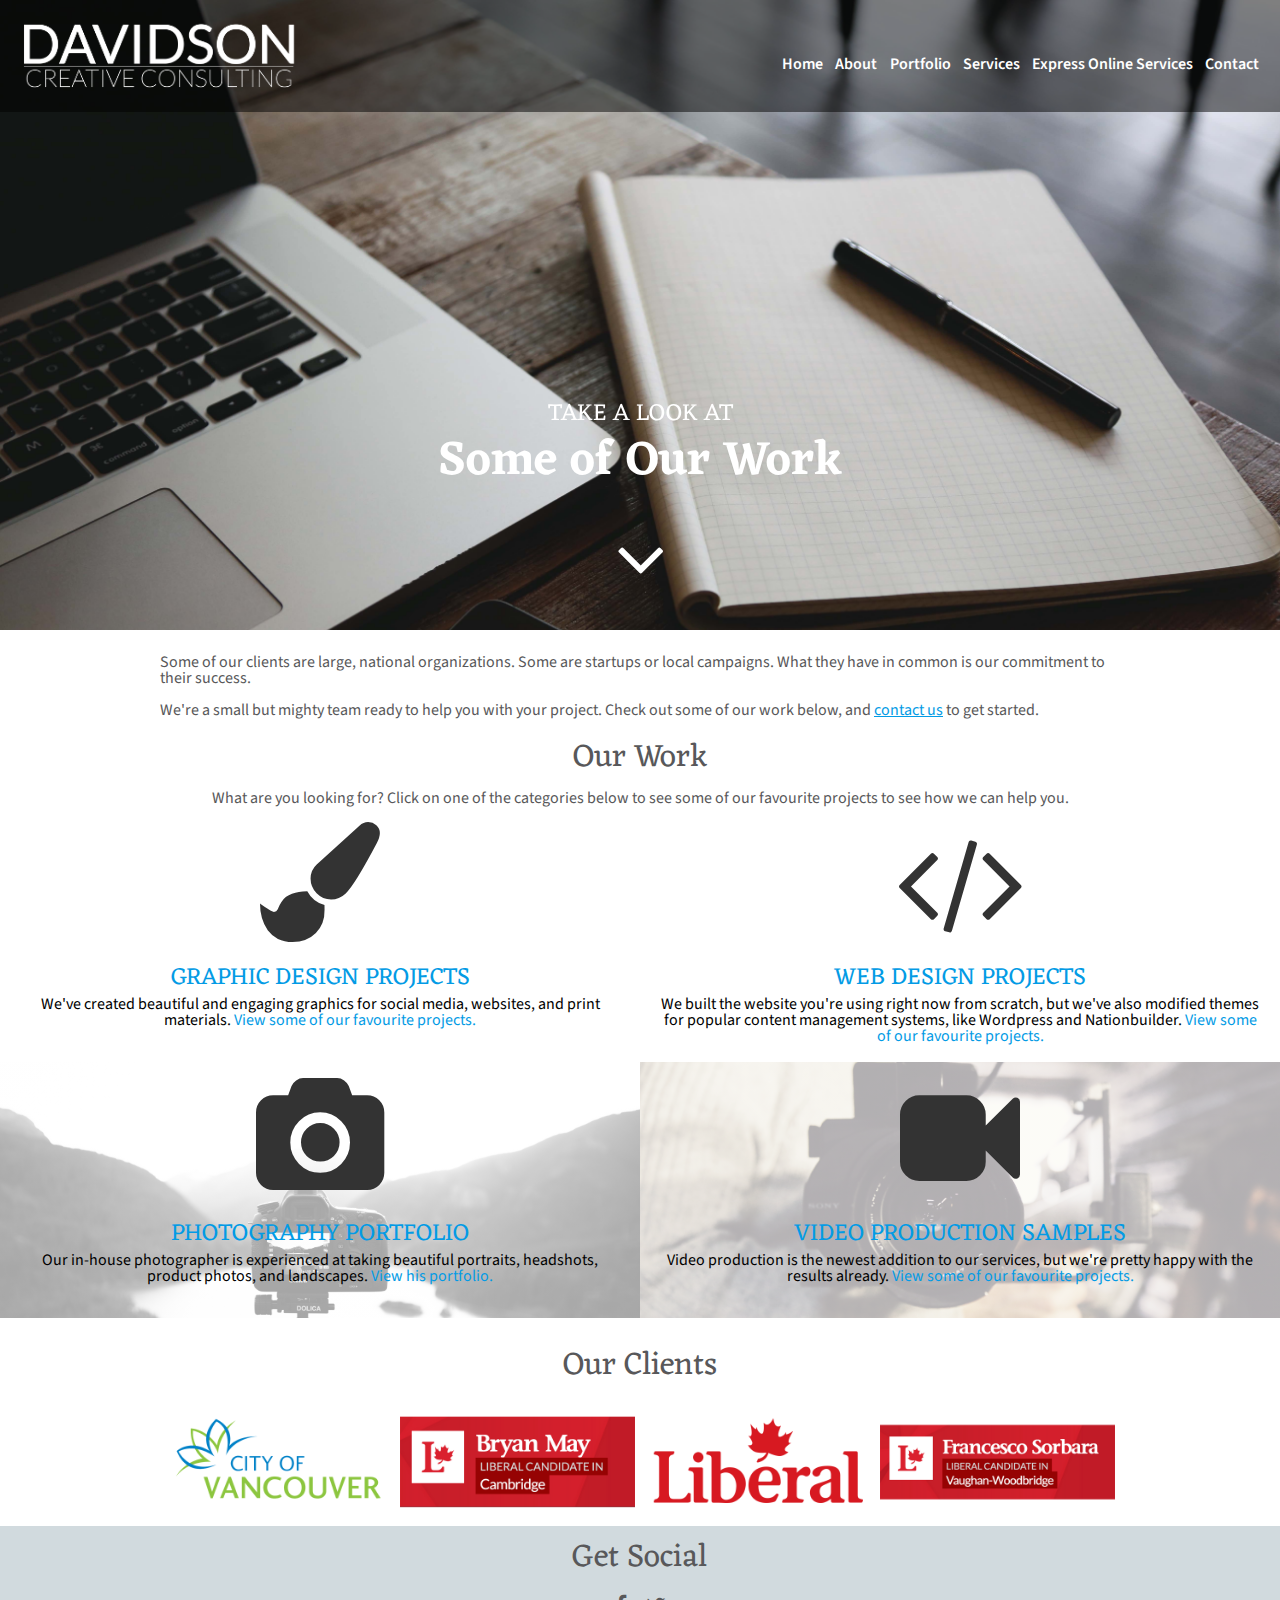
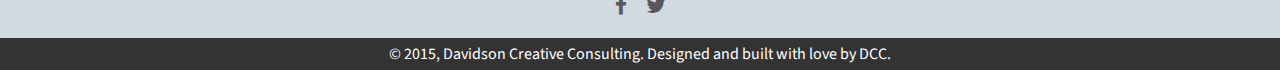
==== portfolio.html @ 870d9d75 "First commit." ====
<!DOCTYPE html>
<html>
	<head>
		<title>Davidson Creative Consulting</title>

		<meta name="description" content="Davidson Creative Consulting is a boutique communications firm in Toronto, specializing in strategic communications, graphic design, web design, and video production.">
		<meta name="keywords" content="design, graphic design, web design, toronto, boutique, logos, print design, social media">

		<!-- Reset style -->
		<link rel="stylesheet" type="text/css" href="css/reset.css">
		<!-- Load Google fonts -->
		<link href='http://fonts.googleapis.com/css?family=Source+Sans+Pro:400,700,400italic,600' rel='stylesheet' type='text/css'>
		<link href='https://fonts.googleapis.com/css?family=Pacifico' rel='stylesheet' type='text/css'>
		<!-- Load FontAwesome -->
		<link rel="stylesheet" href="https://maxcdn.bootstrapcdn.com/font-awesome/4.4.0/css/font-awesome.min.css">
		<!-- Load Fancybox styles -->
		<link rel="stylesheet" type="text/css" href="css/jquery.fancybox.css">
		<link rel="stylesheet" type="text/css" href="css/slick.css">
		<!-- Load main stylesheets (style.css is mobile first) -->
		<link rel="stylesheet" type="text/css" href="css/style.css">
		<link rel="stylesheet" type="text/css" href="css/style-medium.css">
		<link rel="stylesheet" type="text/css" href="css/style-large.css">
	</head>

	<body>
		<header class="sub">

			<div class="top-bar">
				
				<div class="logo"><img src="img/logo.png"></div>
				
				<div class="mobile-nav">
					<i class="fa fa-bars fa-3x"></i>
				</div>

				<nav>
					<ul class="menu">
						<li><a href="./index.html">Home</a></li>
						<li><a href="./about.html">About</a></li>
						<li><a href="./portfolio.html">Portfolio</a></li>
						<li><a href="#" class="service-button">Services</a>
							<ul class="submenu services-menu">
								<li><a href="/graphic-design">Graphic Design</a></li>
								<li><a href="/web-design">Web Design</a></li>	
							</ul></li>
						<li><a href="./express-online-services">Express Online Services</a></li>
						<li><a href="./start">Contact</a></li>
					</ul>
				</nav>

			</div>

			<div class="page-title-container"><h2 class="page-title page-title-small">Take a look at</h2><h2 class="page-title">Some of Our Work</h2></div>

			<div id="scroller">
				<a id="scroller-link"><i class="fa fa-angle-down fa-5x"></i></a>
			</div>	

		</header>

		<main>

			<section class="intro">

				<div id="description">
					<p>Some of our clients are large, national organizations. Some are startups or local campaigns. What they have in common is our commitment to their success.</p><br><p>We're a small but mighty team ready to help you with your project. Check out some of our work below, and <a href="/start">contact us</a> to get started.</p>
				</div>

			</section>

			<section class="services">

				<h2>Our Work</h2>

				<p>What are you looking for? Click on one of the categories below to see some of our favourite projects to see how we can help you.</p>

				<div class="example graphic">
					<a class="service-icon" href="/graphic-samples"><i class="fa fa-paint-brush fa-5x"></i></a>
					<a href="/graphic-samples"><h3>Graphic Design Projects</h3></a><p>We've created beautiful and engaging graphics for social media, websites, and print materials. <a href="./graphic-samples">View some of our favourite projects.</a></p>
				</div>

				<div class="example web">
					<a class="service-icon" href="/web-samples"><i class="fa fa-code fa-5x"></i></a>
					<a href="/web-samples"><h3>Web Design Projects</h3></a><p>We built the website you're using right now from scratch, but we've also modified themes for popular content management systems, like Wordpress and Nationbuilder. <a href="./web-samples">View some of our favourite projects.</a></p>
				</div>

				<div class="example photo">
					<a class="service-icon" href="http://stephencrocker.ca"><i class="fa fa-camera fa-5x"></i></a>
					<a href="http://stephencrocker.ca"><h3>Photography Portfolio</h3></a><p>Our in-house photographer is experienced at taking beautiful portraits, headshots, product photos, and landscapes. <a href="http://stephencrocker.ca">View his portfolio.</a></p>
				</div>

				<div class="example video">
					<a class="service-icon" href="/video-production"><i class="fa fa-video-camera fa-5x"></i></a>
					<a href="/video-production"><h3>Video Production Samples</h3></a><p>Video production is the newest addition to our services, but we're pretty happy with the results already. <a href="./web-samples">View some of our favourite projects.</a></p>
				</div>

			</section>

			<section class="clients">

				<h2>Our Clients</h2>

				<div class="client-list">

					<div class="client-item"><img src="img/clients/Van.png"></div>

					<div class="client-item"><img src="img/clients/May.png"></div>

					<div class="client-item"><img src="img/clients/LPC.png"></div>

					<div class="client-item"><img src="img/clients/Francesco.png"></div>

					<div class="client-item"><img src="img/clients/YLC.png"></div>

					<div class="client-item"><img src="img/clients/Leona.png"></div>

					<div class="client-item"><img src="img/clients/Keffer.png"></div>

				</div>

			</section>

		</main>
		
		<footer>

			<div class="social">

				<h2>Get Social</h2>

				<ul>
					<li><a href="https://facebook.com/davidsoncreativeconsulting"><i class="fa fa-lg fa-facebook"></i></a></li>
					<li><a href="https://twitter.com/team_dcc"><i class="fa fa-lg fa-twitter"></i></a></li>
				</ul>
				
			</div>

			<div class="copyright">
				
			<p>&copy; 2015, Davidson Creative Consulting. Designed and built with love by DCC.</p>

			</div>
			
		</footer>	

	<script type="text/javascript" src="https://code.jquery.com/jquery-1.11.3.js"></script>
	<script type="text/javascript" src="js/animatescroll.min.js"></script>
	<script type="text/javascript" src="js/jquery.fancybox.js"></script>
	<script type="text/javascript" src="js/isotope.pkgd.min.js"></script>
	<script type="text/javascript" src="js/slick.min.js"></script>
	<script type="text/javascript" src="js/script.js"></script>

	</body>

</html>
---- css/style.css ----
/***** VARIABLES *****/
/***** GENERAL STYLES *****/
@import url(https://fonts.googleapis.com/css?family=Eczar:400,600,700);
html {
  height: 100%; }

body {
  height: 100%;
  color: #58585a;
  font-size: 1em;
  font-family: 'Source Sans Pro', Helvetica, arial, sans-serif; }

strong {
  font-weight: 600; }

h2 {
  font-family: Eczar, Times, serif;
  font-size: 2em;
  text-align: center;
  margin-bottom: 0.5em; }

a {
  color: #039BE5; }

/***** HEADER *****/
header {
  width: 100%;
  height: 100%;
  background-size: cover;
  background-attachment: fixed;
  background-image: url(../img/header-background.jpg);
  /* Setting positioning to relative so that .page-title can be absolutely
  positioned to this */
  position: relative; }

header.sub {
  height: 70%; }

.top-bar {
  height: 7em;
  overflow: hidden;
  background-color: rgba(0, 0, 0, 0.5); }

.logo {
  width: 15em;
  position: absolute; }
  .logo img {
    width: 100%; }
  .logo p {
    color: transparent;
    font-size: 0; }

.mobile-nav {
  float: right;
  color: #fff;
  padding: 1em;
  display: block; }

nav {
  width: 100%;
  color: #58585a;
  margin-top: 1em;
  text-align: center;
  font-weight: 600;
  position: fixed;
  top: 4em;
  background-color: rgba(255, 255, 255, 0.75);
  padding: 1em;
  line-height: 2;
  display: none; }
  nav.mobile-nav-show {
    display: block; }
  nav a {
    color: #58585a;
    text-decoration: none;
    transition: all 0.3s ease-in-out;
    -moz-transition: all 0.3s ease-in-out;
    -webkit-transition: all 0.3s ease-in-out;
    -o-transition: all 0.3s ease-in-out; }
  nav a:hover {
    color: #039BE5;
    transition: all 0.3s ease-in-out;
    -moz-transition: all 0.3s ease-in-out;
    -webkit-transition: all 0.3s ease-in-out;
    -o-transition: all 0.3s ease-in-out; }
  nav .submenu {
    display: none;
    background-color: #039BE5; }
    nav .submenu a {
      color: #fff; }
    nav .submenu a:hover {
      color: #58585a; }
  nav .submenu-show {
    display: block; }

.page-title-container {
  width: 100%;
  height: 6em;
  position: fixed;
  top: 0;
  bottom: 0;
  left: 0;
  right: 0;
  margin: auto; }

h2.page-title {
  font-size: 3em;
  line-height: 1;
  font-weight: 600;
  /* The text-align center is no longer needed since I'm absolutely positioning
  this element. Since we've taken full control over where we're placing this element
  the text-align center style rule doesn't have any affect over this element anymore */
  text-align: center;
  color: #fff;
  /*margin: 50% 0;*/
  /* This will be absolutely positioned to its parent, the header */ }

h2.page-title-small {
  font-size: 1.5em;
  font-weight: 400;
  text-transform: uppercase; }

#scroller a {
  position: absolute;
  bottom: 2em;
  text-align: center;
  color: #fff;
  margin: 0 auto;
  width: 100%;
  transition: all 0.3s ease-in-out;
  -moz-transition: all 0.3s ease-in-out;
  -webkit-transition: all 0.3s ease-in-out;
  -o-transition: all 0.3s ease-in-out; }
#scroller a:hover {
  color: #039BE5;
  transition: all 0.3s ease-in-out;
  -moz-transition: all 0.3s ease-in-out;
  -webkit-transition: all 0.3s ease-in-out;
  -o-transition: all 0.3s ease-in-out; }

/***** MAIN *****/
.intro {
  background-color: #fff;
  margin: 1.5em; }

.description {
  text-align: center; }

.next {
  line-height: 5em;
  text-align: center;
  border-bottom: 1px solid #58585a; }

.blue-button {
  border: 1px solid #039BE5;
  background-color: #039BE5;
  border-radius: 100px;
  padding: 1em 1em;
  font-weight: 600;
  text-transform: uppercase;
  color: #fff;
  text-decoration: none;
  text-align: center;
  letter-spacing: 0.05em;
  transition: all 0.3s ease-in-out;
  -moz-transition: all 0.3s ease-in-out;
  -webkit-transition: all 0.3s ease-in-out;
  -o-transition: all 0.3s ease-in-out; }

.blue-button:hover {
  background-color: #fff;
  color: #039BE5;
  transition: all 0.3s ease-in-out;
  -moz-transition: all 0.3s ease-in-out;
  -webkit-transition: all 0.3s ease-in-out;
  -o-transition: all 0.3s ease-in-out; }

.blue-button:active, .blue-button.is-checked {
  background-color: red; }

.white-button {
  border: 1px solid #fff;
  background-color: #fff;
  border-radius: 100px;
  padding: 1em 1em;
  font-weight: 600;
  text-transform: uppercase;
  color: #039BE5;
  text-decoration: none;
  text-align: center;
  letter-spacing: 0.05em;
  transition: all 0.3s ease-in-out;
  -moz-transition: all 0.3s ease-in-out;
  -webkit-transition: all 0.3s ease-in-out;
  -o-transition: all 0.3s ease-in-out; }

.white-button:hover {
  background-color: #039BE5;
  border-color: #fff;
  color: #fff;
  transition: all 0.3s ease-in-out;
  -moz-transition: all 0.3s ease-in-out;
  -webkit-transition: all 0.3s ease-in-out;
  -o-transition: all 0.3s ease-in-out; }

.white-button:active {
  background-color: #039BE5;
  border-color: #fff;
  color: #fff; }

.service, .example {
  width: 100%;
  background-color: #D1DADE;
  padding: 1em;
  text-align: center;
  background-size: cover;
  background-position: center center;
  color: #000; }

.service-alt {
  background-color: #fff; }

.service .fa-5x, .example .fa-5x {
  text-align: center;
  width: 100%; }

a.service-icon {
  color: #333; }

.service h3, .example h3 {
  font-family: Eczar, Times, serif;
  font-size: 1.5em;
  text-transform: uppercase;
  text-align: center;
  padding: 1em 0 0.25em 0;
  text-decoration: none; }

.service a, .example a {
  text-decoration: none; }

.graphic {
  background: linear-gradient(rgba(255, 255, 255, 0.65), rgba(255, 255, 255, 0.65)), url("../img/services/graphic.jpg");
  background-size: cover;
  background-position: center center; }

.video {
  background: linear-gradient(rgba(255, 255, 255, 0.65), rgba(255, 255, 255, 0.65)), url("../img/services/video.jpg");
  background-size: cover;
  background-position: center center; }

.strategy {
  background: linear-gradient(rgba(255, 255, 255, 0.65), rgba(255, 255, 255, 0.65)), url("../img/services/strategy.jpg");
  background-size: cover;
  background-position: center center; }

.web {
  background: linear-gradient(rgba(255, 255, 255, 0.65), rgba(255, 255, 255, 0.65)), url("../img/services/web.jpg");
  background-size: cover;
  background-position: center right; }

.photo {
  background: linear-gradient(rgba(255, 255, 255, 0.65), rgba(255, 255, 255, 0.65)), url("../img/services/photo.jpg");
  background-size: cover;
  background-position: center center; }

.clients {
  margin-top: 2em; }

.client-list {
  width: 60%;
  margin-right: auto;
  margin-left: auto; }

.client-item img {
  height: 8em;
  width: auto; }

.client-item {
  display: inline-block; }

.sort {
  text-transform: uppercase;
  text-align: center;
  padding: 0.5em; }
  .sort p {
    display: inline-block;
    font-size: 1.25em; }
  .sort ul {
    display: inline-block; }
  .sort li {
    display: inline-block;
    margin-top: 0.5em; }

.sort-select {
  background-color: #039BE5;
  color: #fff;
  padding: 1em;
  margin-top: 0.5em;
  display: none; }
  .sort-select li {
    margin: 0.25em; }

.sort-select-show {
  display: block; }

.workspace {
  background-color: #333; }
  .workspace h2 {
    text-align: center;
    padding: 0.5em;
    color: #fff; }

.work img {
  width: 100%;
  padding: 0 0 1.5em 0; }

.grid-item {
  width: 100%; }

/*****FOOTER*****/
.social {
  text-align: center;
  padding: 1em 0;
  background-color: #D1DADE; }
  .social li {
    display: inline-block;
    padding: 0.5em; }
  .social a {
    color: #58585a;
    transition: all 0.3s ease-in-out;
    -moz-transition: all 0.3s ease-in-out;
    -webkit-transition: all 0.3s ease-in-out;
    -o-transition: all 0.3s ease-in-out; }
  .social a:hover {
    color: #039BE5;
    transition: all 0.3s ease-in-out;
    -moz-transition: all 0.3s ease-in-out;
    -webkit-transition: all 0.3s ease-in-out;
    -o-transition: all 0.3s ease-in-out; }

.copyright {
  background-color: #333;
  color: #fff;
  text-align: center;
  padding: 0.5em; }

/*# sourceMappingURL=style.css.map */
---- css/style-medium.css ----
@media (min-width: 48em) {
  /***** VARIABLES *****/
  /***** HEADER *****/
  .logo {
    width: 20em; }

  nav {
    display: block;
    width: auto;
    line-height: 4em;
    position: static;
    background: none;
    float: right; }
    nav a {
      color: #fff; }
    nav .submenu {
      position: fixed;
      top: 5em;
      right: 11em;
      padding: 0 1em; }
      nav .submenu li {
        display: block; }
    nav .submenu-show {
      display: block; }

  nav li {
    display: inline-block;
    padding: 0 0.29em; }

  nav ul ul {
    display: none; }

  nav ul li:hover > ul {
    display: block; }

  .mobile-nav {
    display: none; }

  .page-title-container {
    width: 50%; }

  h2.page-title {
    /*margin: 2em 0 0 0;*/ }

  /***** MAIN *****/
  .services {
    text-align: center;
    overflow: hidden; }

  .service, .example {
    width: 100%;
    height: 10em; }

  .service-icon {
    font-size: 1.5em;
    float: left; }

  .service p, .example p {
    padding: 0.5em 0 0 8em; }

  .client-list {
    width: 55%;
    margin-left: auto;
    margin-right: auto; }

  .workspace {
    padding: 0.5em; }

  .workspace h2 {
    padding: 0.25em 0 0.5em 0; }

  .workspace-slider {
    width: 85%;
    margin-right: auto;
    margin-left: auto; }

  .workspace-display {
    background-color: #646464;
    overflow: hidden; }

  .grid-item {
    width: 30%;
    margin: 1% 1.6%; }

  .grid-item-width2 {
    width: 63.2%; } }

/*# sourceMappingURL=style-medium.css.map */
---- css/style-large.css ----
@media (min-width: 60em) {
  .intro {
    width: 60em;
    margin-right: auto;
    margin-left: auto; }

  .service {
    width: 20%;
    height: 19em;
    display: inline-block;
    float: left; }

  .example {
    width: 50%;
    height: 16em;
    display: inline-block;
    float: left; }

  .service-icon {
    float: none; }

  .service p, .example p {
    padding: 0; }

  .client-list {
    width: 60em;
    margin-left: auto;
    margin-right: auto; } }

/*# sourceMappingURL=style-large.css.map */
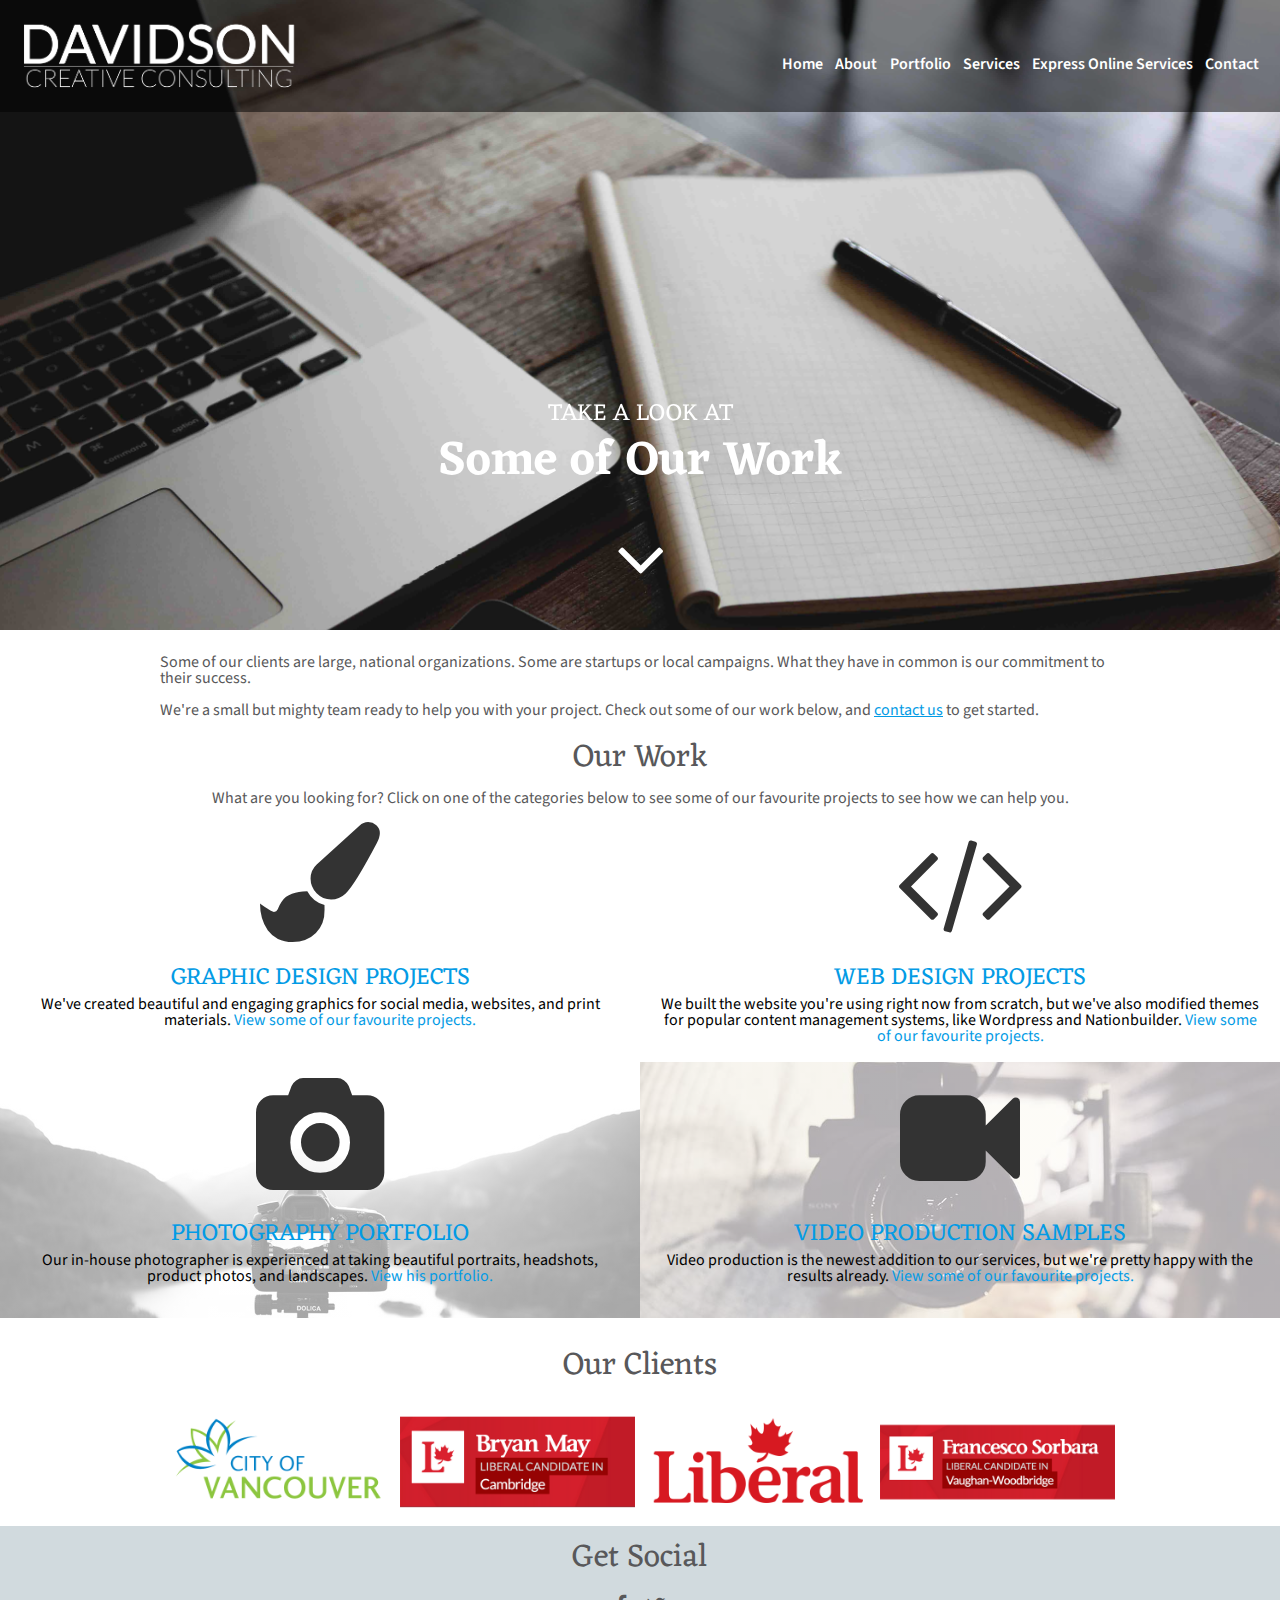
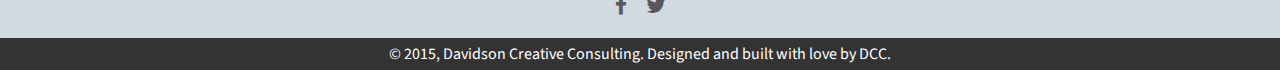
==== commit 92c637f4: "Added viewport meta tag" ====
--- a/portfolio.html
+++ b/portfolio.html
@@ -5,6 +5,7 @@
 
 		<meta name="description" content="Davidson Creative Consulting is a boutique communications firm in Toronto, specializing in strategic communications, graphic design, web design, and video production.">
 		<meta name="keywords" content="design, graphic design, web design, toronto, boutique, logos, print design, social media">
+		<meta name="viewport" content="width=device-width, initial-scale=1">
 
 		<!-- Reset style -->
 		<link rel="stylesheet" type="text/css" href="css/reset.css">
